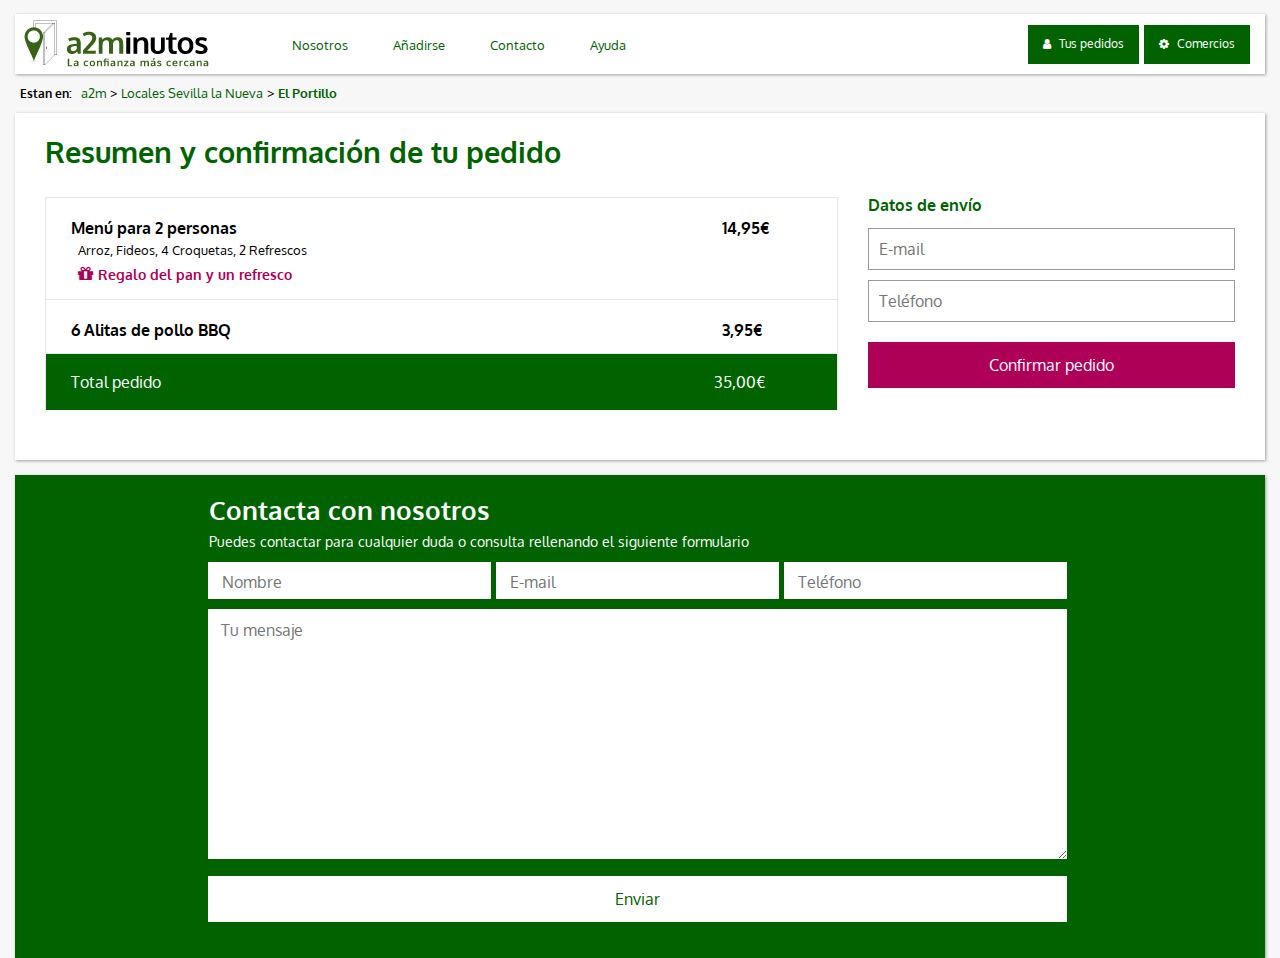
==== a2m/Static/carro-pasos.html @ 74dd96d1 "Cambio ux para CTA optimizando la conversión al cambiar a un color complementario que hace que desta" ====
<!DOCTYPE html>
<html lang="es">
<head>
    <!--Max 50 / 55 caracteres-->
    <title>Restaurante El Portillo</title>
    <meta charset="utf-8" />
    <meta content="David Ramirez y Fernando Beltran" name="author" />
    <!--Max 150 / 160 caracteres-->
    <meta content="" name="description" />
    <meta name="viewport" content="width=device-width, initial-scale=1.0, maximum-scale=1.0, minimum-scale=1, user-scalable=no" />
    <!--Cuantas menos y más directas mejor-->
    <meta content="" name="keywords" />
    <!-- Bootstrap -->
    <link href="../Content/external/css/bootstrap.min.css" rel="stylesheet">
    <link href="../Content/a2m/css/reset.css" rel="stylesheet">
    <link rel="stylesheet" href="../Content/a2m/css/generic.css" />
    <link rel="stylesheet" href="../Content/a2m/css/basket.css" />
    <link rel="shortcut icon" href="../Content/a2m/img/favicon.ico" />
    <link rel="stylesheet" href="https://maxcdn.bootstrapcdn.com/font-awesome/4.4.0/css/font-awesome.min.css">
    <!-- Fuente Oxygen | Normal 400 | Bold 700 -->
    <link href='http://fonts.googleapis.com/css?family=Oxygen:700,400' rel='stylesheet' type='text/css'>
    <!-- Jquery, Bootstrap y js propios-->
    <script src="../Content/external/js/jquery-1.10.2.min.js"></script>
    <script src="../Content/external/js/bootstrap.min.js"></script>
    <script type="application/javascript" src="../Content/a2m/js/events.js"></script>
</head>
<body>
    <div class="container-generic">
        <!--Cabecera genérica-->
        <header class="layout-header container col-xs-12">
            <div class="col-xs-2 brand">
                <a href="/">
                    <img src="../Content/a2m/img/logo-a2m.png" alt="Logotipo a2m" title="a2minutos, la confianza más cercana" />
                </a>
            </div>
            <div class="col-xs-10 content-nav">
                <!--Menu general-->
                <nav class="menu col-xs-5">
                    <ul>
                        <li><a href="#">Nosotros</a></li>
                        <li><a href="#">Añadirse</a></li>
                        <li><a href="#">Contacto</a></li>
                        <li><a href="#">Ayuda</a></li>
                    </ul>
                </nav>
                <!--Acceso-->
                <div class="acces-link col-xs-7">
                    <!--Icon menú desplegable-->
                    <div class="content-link-login" id="link-down-menu">
                        <i class="fa fa-bars"></i>
                    </div>
                    <div class="content-link-login" id="link-down-buy">
                        <i class="fa fa-user"></i>
                        <span>Tus pedidos</span>
                    </div>
                    <div class="content-link-login" id="link-down-bussines">
                        <i class="fa fa-cog"></i>
                        <span>Comercios</span>
                    </div>
                </div>
            </div>
            <!--Formulario acceso zona a2m pedidos-->
            <form class="login-acces" id="form-acces-user">
                <div class="col-xs-12 header-form">
                    <span><i class="fa fa-user"></i>Acceso mis pedidos</span>
                    <i class="close-x">X</i>
                </div>
                <input type="text" placeholder="Introduce usuario" onfocus=" this.placeholder = '' " onblur=" this.placeholder = 'Introduce usuario' ">
                <input type="text" placeholder="Introduce contraseña" onfocus=" this.placeholder = '' " onblur=" this.placeholder = 'Introduce contraseña' ">
                <div class="checkbox-remember-pass">
                    <label>
                        <input type="checkbox" checked="checked">
                        Recordarme
                    </label>
                </div>
                <span class="link-remeber link">¿Has olvidado la contraseña?</span>
                <button type="button" class="btn-generic">Entrar</button>
            </form>
            <!--Formulario acceso zona a2m comercios-->
            <form class="login-acces" id="form-acces-bussines">
                <div class="col-xs-12 header-form">
                    <span><i class="fa fa-cog"></i>Acceso comercios</span>
                    <i class="close-x">X</i>
                </div>
                <input type="text" placeholder="Usuario" onfocus=" this.placeholder = '' " onblur=" this.placeholder = 'Usuario' ">
                <input type="text" placeholder="Contraseña" onfocus=" this.placeholder = '' " onblur=" this.placeholder = 'Contraseña' ">
                <div class="checkbox-remember-pass">
                    <label>
                        <input type="checkbox" checked="checked">
                        Recordarme
                    </label>
                </div>
                <span class="link-remeber link">¿Has olvidado la contraseña?</span>
                <button type="button" class="btn-generic">Entrar</button>
            </form>
        </header>
        <!--Migas de pan-->
        <nav class="breadcumbs">
            <span>Estan en:</span>
            <ul>
                <li><a href="#" class="link">a2m</a></li>
                <li>></li>
                <li><a href="#">Locales Sevilla la Nueva</a></li>
                <li>></li>
                <li><a href="#" class="link activation-link">El Portillo</a></li>
            </ul>
        </nav>
        <!--Seccion central genérica-->
        <div class="main container col-xs-12">
            <!--Resumen pedido y gestion del carro-->
            <section class="content-basket col-xs-12">
                <header>
                    <h1>Resumen y confirmación de tu pedido</h1>
                </header>
                <!--Resumen pedido-->
                <div class="group-product summary col-sm-8 col-sm-12">
                    <!--Resumen de cada plato-->
                    <div class="list-dish col-xs-12">
                        <span class="col-xs-10">Menú para 2 personas
                            <i class="description-dish">Arroz, Fideos, 4 Croquetas, 2 Refrescos</i>
                            <span class="offer"><i class="fa fa-gift"></i>Regalo del pan y un refresco</span>
                        </span>
                        <span class="col-xs-2">14,95€</span>
                    </div>
                    <!---->
                    <!--Resumen de cada plato-->
                    <div class="list-dish col-xs-12">
                        <span class="col-xs-10">6 Alitas de pollo BBQ
                        </span>
                        <span class="col-xs-2">3,95€</span>
                    </div>
                    <!---->
                    <!--Total de resumen-->
                    <div class="total-summary col-xs-12">
                        <span class="col-xs-10">Total pedido
                        </span>
                        <span class="col-xs-2">35,00€</span>
                    </div>
                    <!---->
                </div>
               <!--Confirmación de datos o logueo tel y mail-->
                <section class="content-form col-sm-4 col-xs-12">
                    <header>
                        <h5>Datos de envío</h5>
                    </header>
                    <form class="form-notify">
                        <label class="col-xs-12">
                            <input type="text" placeholder="E-mail" onfocus=" this.placeholder = '' " onblur=" this.placeholder = 'E-mail' ">
                        </label>
                        <label class="col-xs-12" >
                            <input type="text" placeholder="Teléfono" onfocus=" this.placeholder = '' " onblur=" this.placeholder = 'Teléfono' ">
                        </label>
                        <label class="col-xs-12">
                            <button type="button" class="btn-cta btn-form-contact">Confirmar pedido</button>
                        </label>
                    </form>
                </section>
            </section>
        </div>
        <footer class="col-xs-12 footer-generic">
            <strong class="col-xs-12">Contacta con nosotros</strong>
            <i class="col-xs-12">Puedes contactar para cualquier duda o consulta rellenando el siguiente formulario</i>
            <form class="form-contact">
                <label class="col-sm-4 col-xs-12">
                    <input type="text" placeholder="Nombre" onfocus=" this.placeholder = '' " onblur=" this.placeholder = 'Nombre' ">
                </label>
                <label class="col-sm-4 col-xs-12" >
                    <input type="text" placeholder="E-mail" onfocus=" this.placeholder = '' " onblur=" this.placeholder = 'E-mail' ">
                </label>
                <label class="col-sm-4 col-xs-12" >
                    <input type="text" placeholder="Teléfono" onfocus=" this.placeholder = '' " onblur=" this.placeholder = 'Teléfono' ">
                </label>
                <label class="col-xs-12">
                    <textarea rows="30" cols="5" placeholder="Tu mensaje" onfocus=" this.placeholder = '' " onblur=" this.placeholder = 'Tu mensaje' "></textarea>
                </label>
                <label class="col-xs-12">
                    <button type="button" class="btn-generic btn-form-contact">Enviar</button>
                </label>
            </form>
        </footer>
    </div>
</body>
</html>
---- a2m/Content/a2m/css/generic.css ----
/* Generated by less 2.2.0 */
/*Varaiables LESS*/
html {
  margin: 0;
  padding: 0;
  font-family: 'Oxygen', sans-serif !important;
  overflow-x: hidden;
  background: #f7f7f8;
}
body {
  margin: 0 auto;
  font-size: 100%;
  vertical-align: baseline;
  background: #f7f7f8;
  background-size: cover;
  font-family: 'Oxygen', sans-serif !important;
  color: #000000;
  min-width: 400px;
}
a {
  color: #006300;
}
a:hover {
  color: #439944;
}
/**/
/* Mixins
------------------------------------------------------------------*/
/* CSS Global para layout
------------------------------------------------------------------*/
.link {
  color: #006300;
  cursor: pointer;
}
.link-active {
  font-weight: bold;
}
.link:hover {
  opacity: 0.8;
  color: #006300;
}
.activation-link {
  font-weight: bold !important;
}
.container-generic {
  padding-right: 15px;
  padding-left: 15px;
  margin-right: auto;
  margin-left: auto;
  width: 100%;
  max-width: 1500px;
}
.button-generic:hover {
  opacity: 0.8;
}
strong {
  font-weight: 700;
  color: #006300;
  clear: both;
}
.disable {
  opacity: 0.4;
}
/**Botón generico**/
.btn-generic {
  background: #006300;
  color: #ffffff;
  padding: 15px;
  width: 80%;
  margin: 0 auto;
  margin-bottom: 20px;
  text-align: center;
  border: 0;
  display: block;
  margin-top: 2%;
  clear: both;
}
.btn-generic p {
  font-weight: bold;
  text-decoration: none;
}
.btn-generic:hover {
  opacity: 0.8;
}
h1 {
  color: #006300;
  font-weight: 700;
  font-size: 1.8em;
  margin-bottom: 5px;
}
.row-centered {
  text-align: center;
}
.col-centered {
  display: inline-block;
  float: none;
  text-align: left;
  margin-right: -4px;
}
/* CSS Global fin
------------------------------------------------------------------*/
.layout-header {
  background: #ffffff;
  min-height: 60px;
  margin-top: 14px;
  padding-left: 5px;
  padding-right: 5px;
  position: relative;
  -webkit-box-shadow: 1px 1px 3px 0px rgba(0, 0, 0, 0.35);
  -moz-box-shadow: 1px 1px 3px 0px rgba(0, 0, 0, 0.35);
  box-shadow: 1px 1px 3px 0px rgba(0, 0, 0, 0.35);
  /*Formularios accesos*/
  /**/
}
.layout-header .brand {
  padding: 0;
}
.layout-header .brand img {
  margin-top: 5px;
  min-width: 160px;
}
.layout-header .content-nav {
  padding-right: 0;
  /*Menú Principal*/
  /**/
  /*Link de accesos*/
}
.layout-header .content-nav .menu {
  display: block;
}
.layout-header .content-nav .menu ul {
  display: table;
  height: 60px;
}
.layout-header .content-nav .menu ul li {
  cursor: pointer;
  display: table-cell;
  padding: 10px 10px 10px 35px;
  vertical-align: middle;
  text-align: center;
}
.layout-header .content-nav .menu ul li a {
  color: #006300;
  font-size: 0.80em;
}
.layout-header .content-nav .menu ul li:hover {
  opacity: 0.8;
  text-decoration: underline;
}
.layout-header .content-nav .acces-link {
  float: right;
  text-align: right;
  padding-right: 10px;
}
.layout-header .content-nav .acces-link .content-link-login:first-child {
  display: none;
}
.layout-header .content-nav .acces-link .content-link-login {
  padding: 13px 15px;
  background: #006300;
  color: #ffffff;
  text-align: center;
  margin: 11px 0 0 1px;
  font-size: 0.72em;
  display: inline-block;
  cursor: pointer;
}
.layout-header .content-nav .acces-link .content-link-login i {
  margin-right: 5px;
  clear: both;
}
.layout-header .content-nav .acces-link .content-link-login span {
  clear: both;
}
.layout-header .content-nav .acces-link .content-link-login:hover {
  background: #439944;
}
.layout-header .login-acces {
  background: #ffffff;
  padding: 15px 10px 0 10px;
  position: absolute;
  right: 16px;
  top: 64px;
  z-index: 10;
  -webkit-box-shadow: 1px 1px 3px 0px rgba(0, 0, 0, 0.35);
  -moz-box-shadow: 1px 1px 3px 0px rgba(0, 0, 0, 0.35);
  box-shadow: 1px 1px 3px 0px rgba(0, 0, 0, 0.35);
  max-width: 300px;
  display: none;
}
.layout-header .login-acces .header-form {
  display: block;
  padding-bottom: 5px;
  padding-left: 2px;
}
.layout-header .login-acces .header-form span {
  font-size: 1em;
  text-align: left;
  font-weight: bold;
  color: #006300;
}
.layout-header .login-acces .header-form span i {
  margin-right: 10px;
}
.layout-header .login-acces .header-form .close-x {
  text-align: right;
  font-weight: bold;
  color: #ffffff;
  font-size: 1.5em;
  float: right;
  margin-top: -15px;
  margin-right: -25px;
  cursor: pointer;
  background: #006300;
  padding: 5px 10px;
}
.layout-header .login-acces .header-form .close-x:hover {
  opacity: 0.8;
}
.layout-header .login-acces input {
  width: 100%;
  padding: 10px;
  margin: 3px 0;
  font-size: 0.90em;
}
.layout-header .login-acces .checkbox-remember-pass {
  display: inline-block;
  padding: 5px 0;
}
.layout-header .login-acces .checkbox-remember-pass label {
  display: inline;
  width: 100%;
  font-size: 0.8em;
}
.layout-header .login-acces .checkbox-remember-pass label input {
  width: auto;
}
.layout-header .login-acces .link-remeber {
  clear: both;
  display: block;
  text-align: center;
  font-size: 0.8em;
  padding: 5px 0;
  cursor: pointer;
}
.breadcumbs {
  padding: 10px 0 13px 0;
  float: left;
}
.breadcumbs span {
  font-weight: bold;
  font-size: 0.72em;
  margin: 0 5px;
}
.breadcumbs ul {
  display: inline-block;
}
.breadcumbs ul li {
  display: inline;
  cursor: pointer;
  min-height: 30px;
  font-size: 0.8em;
}
.breadcumbs ul .separation-breadcumbs {
  font-size: 0.6em;
}
.footer-generic {
  background: #006300;
  -webkit-box-shadow: 1px 1px 3px 0px rgba(0, 0, 0, 0.35);
  -moz-box-shadow: 1px 1px 3px 0px rgba(0, 0, 0, 0.35);
  box-shadow: 1px 1px 3px 0px rgba(0, 0, 0, 0.35);
  padding: 23px 179px 0;
  margin-top: 15px;
}
.footer-generic strong {
  color: #ffffff;
  margin-bottom: 10px;
  font-size: 1.6em;
}
.footer-generic i {
  font-size: 0.9em;
  color: #ffffff;
}
.footer-generic .form-contact {
  display: inline-block;
  width: 100%;
  padding: 14px;
}
.footer-generic .form-contact label {
  padding-right: 5px;
  padding-left: 0;
}
.footer-generic .form-contact label input {
  border: 0;
  width: 100%;
  padding: 10px 14px 7px;
}
.footer-generic .form-contact label textarea {
  margin-top: 10px;
  width: 100%;
  border: 0;
  padding: 13px;
  margin-bottom: 15px;
  max-height: 250px;
}
.footer-generic .form-contact .btn-form-contact {
  background: #ffffff;
  color: #006300;
  width: 100%;
  margin-top: 0;
}
/*MEDIAS QUERYS para RWD Layout*/
/* Para 850px */
@media only screen and (max-width: 850px) {
  .layout-header .content-nav .menu {
    position: absolute;
    width: 133.7%;
    left: -26.7%;
    top: 64px;
    z-index: 10;
  }
  .layout-header .content-nav .menu ul {
    display: none;
    height: auto;
    padding: 2px 0;
    width: 100%;
    background: #ffffff;
  }
  .layout-header .content-nav .menu ul li {
    padding: 15px 23px;
    display: block;
    margin-bottom: 4px;
    cursor: pointer;
    background: #006300;
  }
  .layout-header .content-nav .menu ul li:hover {
    opacity: 1;
    background: #439944;
  }
  .layout-header .content-nav .menu ul li a {
    color: #ffffff;
  }
  .layout-header .content-nav .acces-link {
    float: right;
    text-align: right;
    padding-right: 0;
    height: 60px;
  }
  .layout-header .content-nav .acces-link .content-link-login:first-child {
    display: inline-block;
  }
  .layout-header .content-nav .acces-link .content-link-login {
    height: 48px;
    line-height: 28px;
    margin-top: 7px;
    padding: 13px 15px;
  }
  .layout-header .content-nav .acces-link .content-link-login i {
    margin-right: 0;
    text-align: center;
    font-size: 18px;
    padding-right: 0 !important;
  }
  .layout-header .content-nav .acces-link .content-link-login span {
    display: none;
  }
  .footer-generic {
    padding: 10px;
  }
  .footer-generic .form-contact label {
    margin: 5px 0;
  }
}
/* Para 500px */
@media only screen and (max-width: 500px) {
  h1 {
    font-size: 1.2em;
  }
}
---- a2m/Content/a2m/css/basket.css ----
﻿/*Varaiables LESS*/
html {
  margin: 0;
  padding: 0;
  font-family: 'Oxygen', sans-serif !important;
  overflow-x: hidden;
  background: #f7f7f8;
}
body {
  margin: 0 auto;
  font-size: 100%;
  vertical-align: baseline;
  background: #f7f7f8;
  background-size: cover;
  font-family: 'Oxygen', sans-serif !important;
  color: #000000;
  min-width: 400px;
}
a {
  color: #006300;
}
a:hover {
  color: #439944;
}
/**/
/* Mixins
------------------------------------------------------------------*/
/* CSS Global para layout
------------------------------------------------------------------*/
.link {
  color: #006300;
  cursor: pointer;
}
.link-active {
  font-weight: bold;
}
.link:hover {
  opacity: 0.8;
  color: #006300;
}
.activation-link {
  font-weight: bold !important;
}
.container-generic {
  padding-right: 15px;
  padding-left: 15px;
  margin-right: auto;
  margin-left: auto;
  width: 100%;
  max-width: 1500px;
}
.button-generic:hover {
  opacity: 0.8;
}
strong {
  font-weight: 700;
  color: #006300;
  clear: both;
}
.disable {
  opacity: 0.4;
}
/**Botón generico**/
.btn-generic {
  background: #006300;
  color: #ffffff;
  padding: 15px;
  width: 80%;
  margin: 0 auto;
  margin-bottom: 20px;
  text-align: center;
  border: 0;
  display: block;
  margin-top: 2%;
  clear: both;
  cursor: pointer;
}
.btn-generic p {
  font-weight: bold;
  text-decoration: none;
}
.btn-generic:hover {
  opacity: 0.8;
}
/**CTA**/
.btn-cta {
  background: #af0058;
  color: #ffffff;
  padding: 15px;
  width: 80%;
  margin: 0 auto;
  margin-bottom: 20px;
  text-align: center;
  border: 0;
  display: block;
  margin-top: 2%;
  clear: both;
  cursor: pointer;
}
.btn-cta p {
  font-weight: bold;
  text-decoration: none;
}
.btn-generic:hover {
  opacity: 0.8;
}
h1 {
  color: #006300;
  font-weight: 700;
  font-size: 1.8em;
  margin-bottom: 5px;
}
.row-centered {
  text-align: center;
}
.col-centered {
  display: inline-block;
  float: none;
  text-align: left;
  margin-right: -4px;
}
/* CSS Global fin
------------------------------------------------------------------*/
.layout-header {
  background: #ffffff;
  min-height: 60px;
  margin-top: 14px;
  padding-left: 5px;
  padding-right: 5px;
  position: relative;
  -webkit-box-shadow: 1px 1px 3px 0px rgba(0, 0, 0, 0.35);
  -moz-box-shadow: 1px 1px 3px 0px rgba(0, 0, 0, 0.35);
  box-shadow: 1px 1px 3px 0px rgba(0, 0, 0, 0.35);
  /*Formularios accesos*/
  /**/
}
.layout-header .brand {
  padding: 0;
}
.layout-header .brand img {
  margin-top: 5px;
  min-width: 160px;
}
.layout-header .content-nav {
  padding-right: 0;
  /*Menú Principal*/
  /**/
  /*Link de accesos*/
}
.layout-header .content-nav .menu {
  display: block;
}
.layout-header .content-nav .menu ul {
  display: table;
  height: 60px;
}
.layout-header .content-nav .menu ul li {
  cursor: pointer;
  display: table-cell;
  padding: 10px 10px 10px 35px;
  vertical-align: middle;
  text-align: center;
}
.layout-header .content-nav .menu ul li a {
  color: #006300;
  font-size: 0.80em;
}
.layout-header .content-nav .menu ul li:hover {
  opacity: 0.8;
  text-decoration: underline;
}
.layout-header .content-nav .acces-link {
  float: right;
  text-align: right;
  padding-right: 10px;
}
.layout-header .content-nav .acces-link .content-link-login:first-child {
  display: none;
}
.layout-header .content-nav .acces-link .content-link-login {
  padding: 13px 15px;
  background: #006300;
  color: #ffffff;
  text-align: center;
  margin: 11px 0 0 1px;
  font-size: 0.72em;
  display: inline-block;
  cursor: pointer;
}
.layout-header .content-nav .acces-link .content-link-login i {
  margin-right: 5px;
  clear: both;
}
.layout-header .content-nav .acces-link .content-link-login span {
  clear: both;
}
.layout-header .content-nav .acces-link .content-link-login:hover {
  background: #439944;
}
.layout-header .login-acces {
  background: #ffffff;
  padding: 15px 10px 0 10px;
  position: absolute;
  right: 16px;
  top: 64px;
  z-index: 10;
  -webkit-box-shadow: 1px 1px 3px 0px rgba(0, 0, 0, 0.35);
  -moz-box-shadow: 1px 1px 3px 0px rgba(0, 0, 0, 0.35);
  box-shadow: 1px 1px 3px 0px rgba(0, 0, 0, 0.35);
  max-width: 300px;
  display: none;
}
.layout-header .login-acces .header-form {
  display: block;
  padding-bottom: 5px;
  padding-left: 2px;
}
.layout-header .login-acces .header-form span {
  font-size: 1em;
  text-align: left;
  font-weight: bold;
  color: #006300;
}
.layout-header .login-acces .header-form span i {
  margin-right: 10px;
}
.layout-header .login-acces .header-form .close-x {
  text-align: right;
  font-weight: bold;
  color: #ffffff;
  font-size: 1.5em;
  float: right;
  margin-top: -15px;
  margin-right: -25px;
  cursor: pointer;
  background: #006300;
  padding: 5px 10px;
}
.layout-header .login-acces .header-form .close-x:hover {
  opacity: 0.8;
}
.layout-header .login-acces input {
  width: 100%;
  padding: 10px;
  margin: 3px 0;
  font-size: 0.90em;
}
.layout-header .login-acces .checkbox-remember-pass {
  display: inline-block;
  padding: 5px 0;
}
.layout-header .login-acces .checkbox-remember-pass label {
  display: inline;
  width: 100%;
  font-size: 0.8em;
}
.layout-header .login-acces .checkbox-remember-pass label input {
  width: auto;
}
.layout-header .login-acces .link-remeber {
  clear: both;
  display: block;
  text-align: center;
  font-size: 0.8em;
  padding: 5px 0;
  cursor: pointer;
}
.breadcumbs {
  padding: 10px 0 13px 0;
  float: left;
}
.breadcumbs span {
  font-weight: bold;
  font-size: 0.72em;
  margin: 0 5px;
}
.breadcumbs ul {
  display: inline-block;
}
.breadcumbs ul li {
  display: inline;
  cursor: pointer;
  min-height: 30px;
  font-size: 0.8em;
}
.breadcumbs ul .separation-breadcumbs {
  font-size: 0.6em;
}
.footer-generic {
  background: #006300;
  -webkit-box-shadow: 1px 1px 3px 0px rgba(0, 0, 0, 0.35);
  -moz-box-shadow: 1px 1px 3px 0px rgba(0, 0, 0, 0.35);
  box-shadow: 1px 1px 3px 0px rgba(0, 0, 0, 0.35);
  padding: 23px 179px 0;
  margin-top: 15px;
}
.footer-generic strong {
  color: #ffffff;
  margin-bottom: 10px;
  font-size: 1.6em;
}
.footer-generic i {
  font-size: 0.9em;
  color: #ffffff;
}
.footer-generic .form-contact {
  display: inline-block;
  width: 100%;
  padding: 14px;
}
.footer-generic .form-contact label {
  padding-right: 5px;
  padding-left: 0;
}
.footer-generic .form-contact label input {
  border: 0;
  width: 100%;
  padding: 10px 14px 7px;
}
.footer-generic .form-contact label textarea {
  margin-top: 10px;
  width: 100%;
  border: 0;
  padding: 13px;
  margin-bottom: 15px;
  max-height: 250px;
}
.footer-generic .form-contact .btn-form-contact {
  background: #ffffff;
  color: #006300;
  width: 100%;
  margin-top: 0;
}
/*MEDIAS QUERYS para RWD Layout*/
/* Para 850px */
@media only screen and (max-width: 850px) {
  .layout-header .content-nav .menu {
    position: absolute;
    width: 133.7%;
    left: -26.7%;
    top: 64px;
    z-index: 10;
  }
  .layout-header .content-nav .menu ul {
    display: none;
    height: auto;
    padding: 2px 0;
    width: 100%;
    background: #ffffff;
  }
  .layout-header .content-nav .menu ul li {
    padding: 15px 23px;
    display: block;
    margin-bottom: 4px;
    cursor: pointer;
    background: #006300;
  }
  .layout-header .content-nav .menu ul li:hover {
    opacity: 1;
    background: #439944;
  }
  .layout-header .content-nav .menu ul li a {
    color: #ffffff;
  }
  .layout-header .content-nav .acces-link {
    float: right;
    text-align: right;
    padding-right: 0;
    height: 60px;
  }
  .layout-header .content-nav .acces-link .content-link-login:first-child {
    display: inline-block;
  }
  .layout-header .content-nav .acces-link .content-link-login {
    height: 48px;
    line-height: 28px;
    margin-top: 7px;
    padding: 13px 15px;
  }
  .layout-header .content-nav .acces-link .content-link-login i {
    margin-right: 0;
    text-align: center;
    font-size: 18px;
    padding-right: 0 !important;
  }
  .layout-header .content-nav .acces-link .content-link-login span {
    display: none;
  }
  .footer-generic {
    padding: 10px;
  }
  .footer-generic .form-contact label {
    margin: 5px 0;
  }
}
/* Para 500px */
@media only screen and (max-width: 500px) {
  h1 {
    font-size: 1.2em;
  }
}
/* CSS Fichas tipo 1 y 2
------------------------------------------------------------------*/
.main {
  -webkit-box-shadow: 1px 1px 3px 0px rgba(0, 0, 0, 0.35);
  -moz-box-shadow: 1px 1px 3px 0px rgba(0, 0, 0, 0.35);
  box-shadow: 1px 1px 3px 0px rgba(0, 0, 0, 0.35);
  background: #ffffff;
  padding-bottom: 30px;
}
.main .content-basket {
  margin-bottom: 20px;
}
.main .content-basket header {
  padding: 25px 0;
}
.main .content-basket .group-product {
  display: block;
}
.main .content-basket .group-product .list-dish {
  display: block;
  padding: 20px 0px 15px 10px;
  border-bottom: 1px solid #e6e6e6;
}
.main .content-basket .group-product .list-dish span {
  padding-top: 2px;
  font-weight: 700;
}
.main .content-basket .group-product .list-dish span .description-dish {
  font-size: 0.79em;
  display: block;
  padding: 8px 7px 10px 7px;
  color: #000000;
  font-weight: 400;
}
.main .content-basket .group-product .list-dish span .offer {
  color: #af0058;
  padding: 0 7px;
  font-weight: 700;
  font-size: 0.85em;
}
.main .content-basket .group-product .list-dish span .offer i {
  padding-right: 5px;
  font-size: 1.3em;
}
.main .content-basket .group-product .list-dish .add-basket {
  background: #006300;
  padding: 15px 0;
  color: #ffffff;
  text-align: center;
}
.main .content-basket .group-product .list-dish .add-basket i {
  font-size: 1.4em;
}
.main .content-basket .group-product .total-summary {
  color: #ffffff;
  background: #006300;
  padding: 20px 10px;
}
.main .content-basket .content-form {
  padding-right: 0;
}
.main .content-basket .content-form header {
  padding: 0;
}
.main .content-basket .content-form header h5 {
  color: #006300;
  font-weight: 700;
  padding-bottom: 10px;
  padding-left: 15px;
}
.main .content-basket .content-form .form-notify {
  display: block;
}
.main .content-basket .content-form .form-notify label {
  padding-right: 0;
}
.main .content-basket .content-form .form-notify label input {
  width: 100%;
  margin: 5px 0;
  border: 1px solid #999999;
  padding: 10px;
}
.main .content-basket .content-form .form-notify label button {
  margin: 15px auto;
  width: 100%;
}
.main .content-basket .summary {
  border: 1px solid #e6e6e6;
  border-bottom: none;
  padding: 0;
}
.main .content-basket .btn-generic {
  margin-top: 60px;
  cursor: pointer;
  width: 90%;
}
/*MEDIAS QUERYS para RWD Ficha tipo 1 y 2*/
/* Para 850px */
/* Para 500px */
/*# sourceMappingURL=basket.css.map */
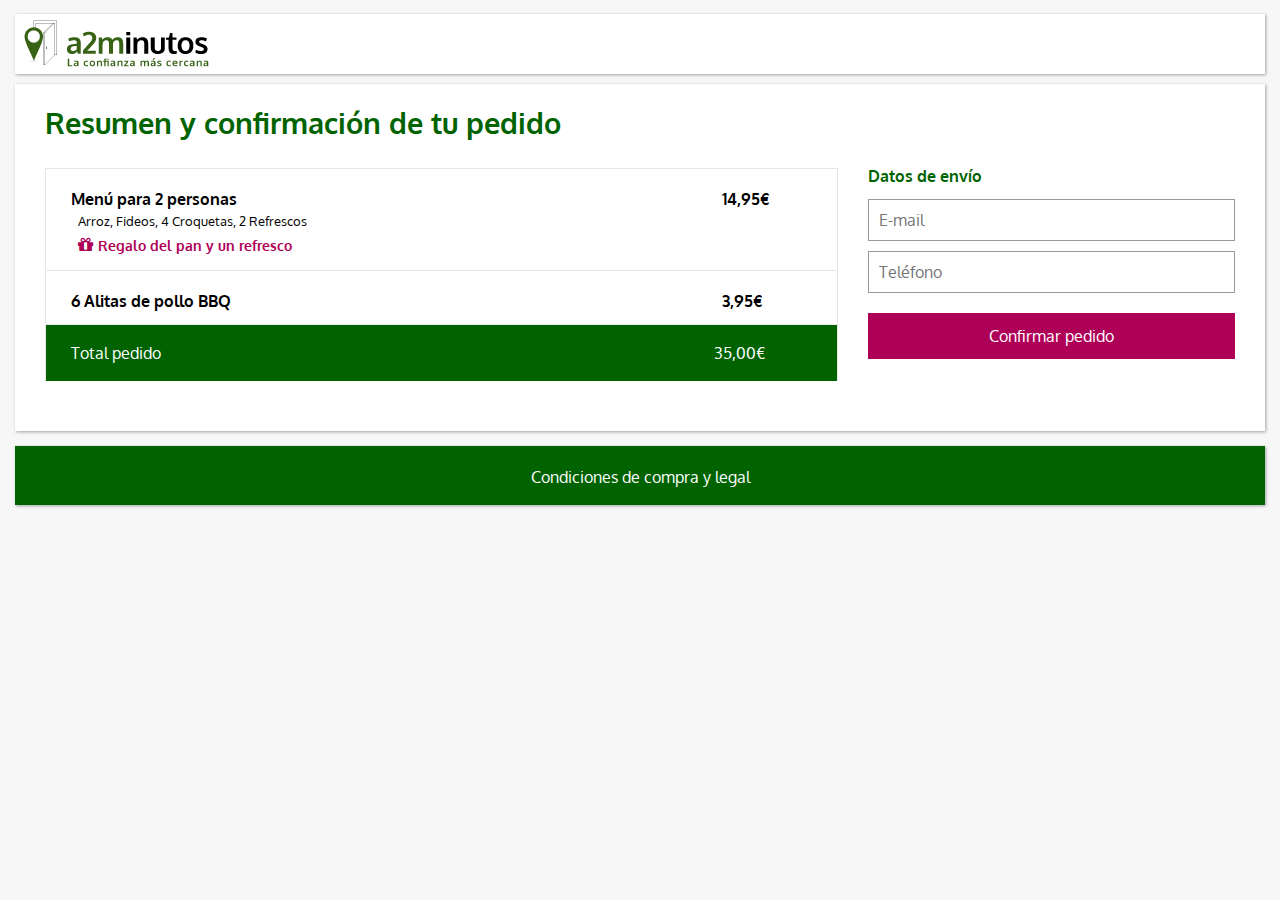
==== commit 95408826: "Incluido saludo para cuando te logues y cerrar session. Ventana modal para si es necesario elegir o " ====
--- a/a2m/Static/carro-pasos.html
+++ b/a2m/Static/carro-pasos.html
@@ -27,84 +27,13 @@
 <body>
     <div class="container-generic">
         <!--Cabecera genérica-->
-        <header class="layout-header container col-xs-12">
+        <header class="layout-header layout-header-basket container col-xs-12">
             <div class="col-xs-2 brand">
                 <a href="/">
                     <img src="../Content/a2m/img/logo-a2m.png" alt="Logotipo a2m" title="a2minutos, la confianza más cercana" />
                 </a>
             </div>
-            <div class="col-xs-10 content-nav">
-                <!--Menu general-->
-                <nav class="menu col-xs-5">
-                    <ul>
-                        <li><a href="#">Nosotros</a></li>
-                        <li><a href="#">Añadirse</a></li>
-                        <li><a href="#">Contacto</a></li>
-                        <li><a href="#">Ayuda</a></li>
-                    </ul>
-                </nav>
-                <!--Acceso-->
-                <div class="acces-link col-xs-7">
-                    <!--Icon menú desplegable-->
-                    <div class="content-link-login" id="link-down-menu">
-                        <i class="fa fa-bars"></i>
-                    </div>
-                    <div class="content-link-login" id="link-down-buy">
-                        <i class="fa fa-user"></i>
-                        <span>Tus pedidos</span>
-                    </div>
-                    <div class="content-link-login" id="link-down-bussines">
-                        <i class="fa fa-cog"></i>
-                        <span>Comercios</span>
-                    </div>
-                </div>
-            </div>
-            <!--Formulario acceso zona a2m pedidos-->
-            <form class="login-acces" id="form-acces-user">
-                <div class="col-xs-12 header-form">
-                    <span><i class="fa fa-user"></i>Acceso mis pedidos</span>
-                    <i class="close-x">X</i>
-                </div>
-                <input type="text" placeholder="Introduce usuario" onfocus=" this.placeholder = '' " onblur=" this.placeholder = 'Introduce usuario' ">
-                <input type="text" placeholder="Introduce contraseña" onfocus=" this.placeholder = '' " onblur=" this.placeholder = 'Introduce contraseña' ">
-                <div class="checkbox-remember-pass">
-                    <label>
-                        <input type="checkbox" checked="checked">
-                        Recordarme
-                    </label>
-                </div>
-                <span class="link-remeber link">¿Has olvidado la contraseña?</span>
-                <button type="button" class="btn-generic">Entrar</button>
-            </form>
-            <!--Formulario acceso zona a2m comercios-->
-            <form class="login-acces" id="form-acces-bussines">
-                <div class="col-xs-12 header-form">
-                    <span><i class="fa fa-cog"></i>Acceso comercios</span>
-                    <i class="close-x">X</i>
-                </div>
-                <input type="text" placeholder="Usuario" onfocus=" this.placeholder = '' " onblur=" this.placeholder = 'Usuario' ">
-                <input type="text" placeholder="Contraseña" onfocus=" this.placeholder = '' " onblur=" this.placeholder = 'Contraseña' ">
-                <div class="checkbox-remember-pass">
-                    <label>
-                        <input type="checkbox" checked="checked">
-                        Recordarme
-                    </label>
-                </div>
-                <span class="link-remeber link">¿Has olvidado la contraseña?</span>
-                <button type="button" class="btn-generic">Entrar</button>
-            </form>
         </header>
-        <!--Migas de pan-->
-        <nav class="breadcumbs">
-            <span>Estan en:</span>
-            <ul>
-                <li><a href="#" class="link">a2m</a></li>
-                <li>></li>
-                <li><a href="#">Locales Sevilla la Nueva</a></li>
-                <li>></li>
-                <li><a href="#" class="link activation-link">El Portillo</a></li>
-            </ul>
-        </nav>
         <!--Seccion central genérica-->
         <div class="main container col-xs-12">
             <!--Resumen pedido y gestion del carro-->
@@ -158,25 +87,7 @@
             </section>
         </div>
         <footer class="col-xs-12 footer-generic">
-            <strong class="col-xs-12">Contacta con nosotros</strong>
-            <i class="col-xs-12">Puedes contactar para cualquier duda o consulta rellenando el siguiente formulario</i>
-            <form class="form-contact">
-                <label class="col-sm-4 col-xs-12">
-                    <input type="text" placeholder="Nombre" onfocus=" this.placeholder = '' " onblur=" this.placeholder = 'Nombre' ">
-                </label>
-                <label class="col-sm-4 col-xs-12" >
-                    <input type="text" placeholder="E-mail" onfocus=" this.placeholder = '' " onblur=" this.placeholder = 'E-mail' ">
-                </label>
-                <label class="col-sm-4 col-xs-12" >
-                    <input type="text" placeholder="Teléfono" onfocus=" this.placeholder = '' " onblur=" this.placeholder = 'Teléfono' ">
-                </label>
-                <label class="col-xs-12">
-                    <textarea rows="30" cols="5" placeholder="Tu mensaje" onfocus=" this.placeholder = '' " onblur=" this.placeholder = 'Tu mensaje' "></textarea>
-                </label>
-                <label class="col-xs-12">
-                    <button type="button" class="btn-generic btn-form-contact">Enviar</button>
-                </label>
-            </form>
+            <span class="col-xs-12 legal-footer-basket">Condiciones de compra y legal</span>
         </footer>
     </div>
 </body>
--- a/a2m/Content/a2m/css/generic.css
+++ b/a2m/Content/a2m/css/generic.css
@@ -1,5 +1,4 @@
-/* Generated by less 2.2.0 */
-/*Varaiables LESS*/
+﻿/*Varaiables LESS*/
 html {
   margin: 0;
   padding: 0;
@@ -74,8 +73,31 @@
   display: block;
   margin-top: 2%;
   clear: both;
+  cursor: pointer;
 }
 .btn-generic p {
+  font-weight: bold;
+  text-decoration: none;
+}
+.btn-generic:hover {
+  opacity: 0.8;
+}
+/**CTA**/
+.btn-cta {
+  background: #af0058;
+  color: #ffffff;
+  padding: 15px;
+  width: 80%;
+  margin: 0 auto;
+  margin-bottom: 20px;
+  text-align: center;
+  border: 0;
+  display: block;
+  margin-top: 2%;
+  clear: both;
+  cursor: pointer;
+}
+.btn-cta p {
   font-weight: bold;
   text-decoration: none;
 }
@@ -243,12 +265,15 @@
   padding: 5px 0;
   cursor: pointer;
 }
+.layout-header-basket {
+  margin-bottom: 10px;
+}
 .breadcumbs {
   padding: 10px 0 13px 0;
   float: left;
 }
 .breadcumbs span {
-  font-weight: bold;
+  font-weight: 700;
   font-size: 0.72em;
   margin: 0 5px;
 }
@@ -263,6 +288,24 @@
 }
 .breadcumbs ul .separation-breadcumbs {
   font-size: 0.6em;
+}
+.breadcumbs .msj-welcome {
+  text-align: right;
+  color: #006300;
+  padding-right: 5px;
+}
+.breadcumbs .msj-welcome span {
+  font-size: 0.9em;
+}
+.breadcumbs .msj-welcome span i {
+  padding: 0 3px;
+}
+.breadcumbs .msj-welcome .link {
+  font-size: 0.72em;
+  font-weight: 400;
+}
+.breadcumbs .msj-welcome .link:hover {
+  text-decoration: underline;
 }
 .footer-generic {
   background: #006300;
@@ -308,6 +351,11 @@
   color: #006300;
   width: 100%;
   margin-top: 0;
+}
+.footer-generic .legal-footer-basket {
+  color: #ffffff;
+  padding: 0px 20px 20px 20px;
+  text-align: center;
 }
 /*MEDIAS QUERYS para RWD Layout*/
 /* Para 850px */
@@ -377,3 +425,4 @@
     font-size: 1.2em;
   }
 }
+/*# sourceMappingURL=generic.css.map */--- a/a2m/Content/a2m/css/basket.css
+++ b/a2m/Content/a2m/css/basket.css
@@ -265,12 +265,15 @@
   padding: 5px 0;
   cursor: pointer;
 }
+.layout-header-basket {
+  margin-bottom: 10px;
+}
 .breadcumbs {
   padding: 10px 0 13px 0;
   float: left;
 }
 .breadcumbs span {
-  font-weight: bold;
+  font-weight: 700;
   font-size: 0.72em;
   margin: 0 5px;
 }
@@ -285,6 +288,24 @@
 }
 .breadcumbs ul .separation-breadcumbs {
   font-size: 0.6em;
+}
+.breadcumbs .msj-welcome {
+  text-align: right;
+  color: #006300;
+  padding-right: 5px;
+}
+.breadcumbs .msj-welcome span {
+  font-size: 0.9em;
+}
+.breadcumbs .msj-welcome span i {
+  padding: 0 3px;
+}
+.breadcumbs .msj-welcome .link {
+  font-size: 0.72em;
+  font-weight: 400;
+}
+.breadcumbs .msj-welcome .link:hover {
+  text-decoration: underline;
 }
 .footer-generic {
   background: #006300;
@@ -330,6 +351,11 @@
   color: #006300;
   width: 100%;
   margin-top: 0;
+}
+.footer-generic .legal-footer-basket {
+  color: #ffffff;
+  padding: 0px 20px 20px 20px;
+  text-align: center;
 }
 /*MEDIAS QUERYS para RWD Layout*/
 /* Para 850px */
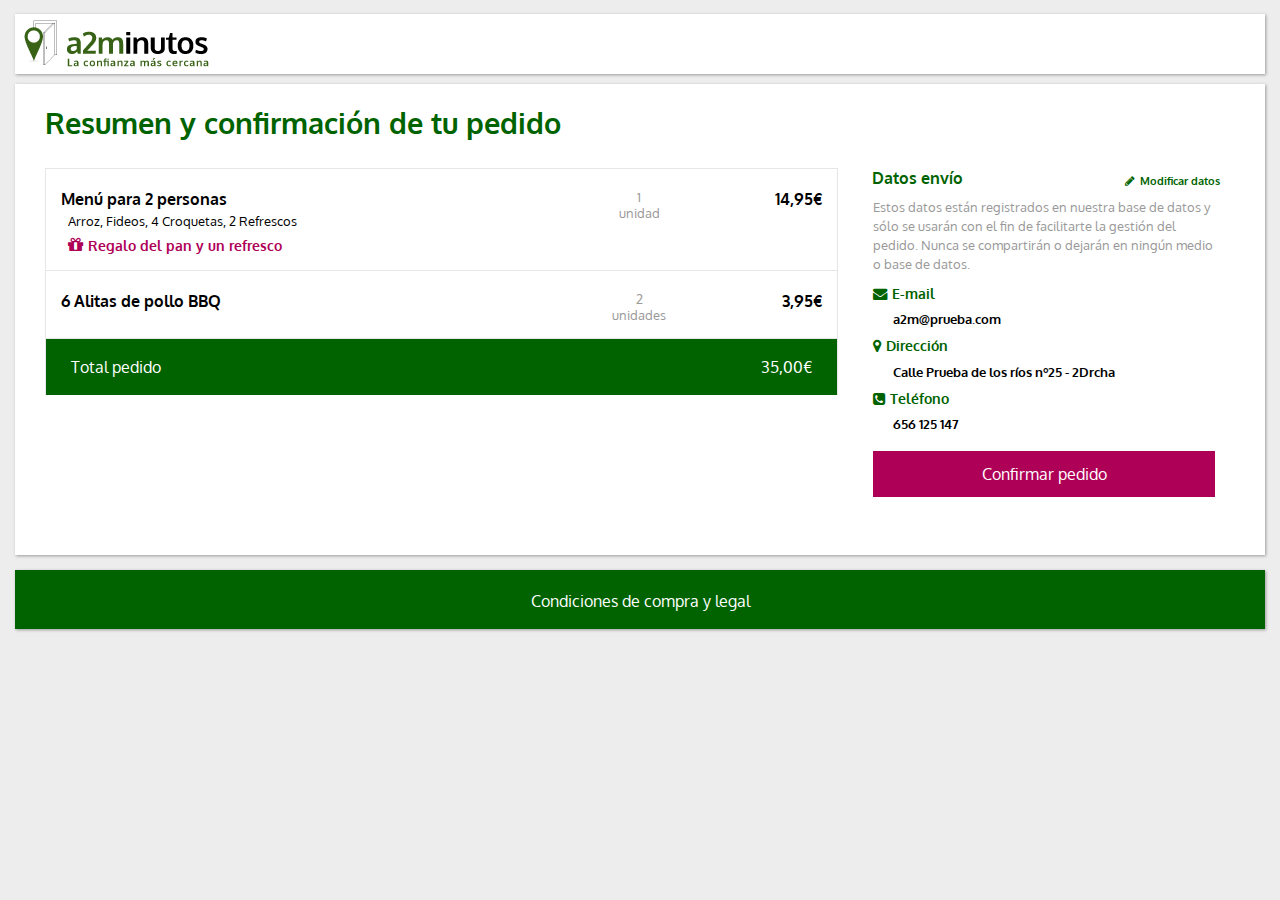
==== commit bac4ea03: "Carro con los 2 combos, par si estas logueado que salga tu info y otro oculto con hide que sería el " ====
--- a/a2m/Static/carro-pasos.html
+++ b/a2m/Static/carro-pasos.html
@@ -45,43 +45,64 @@
                 <div class="group-product summary col-sm-8 col-sm-12">
                     <!--Resumen de cada plato-->
                     <div class="list-dish col-xs-12">
-                        <span class="col-xs-10">Menú para 2 personas
+                        <span class="col-xs-8">Menú para 2 personas
                             <i class="description-dish">Arroz, Fideos, 4 Croquetas, 2 Refrescos</i>
                             <span class="offer"><i class="fa fa-gift"></i>Regalo del pan y un refresco</span>
                         </span>
-                        <span class="col-xs-2">14,95€</span>
+                        <span class="col-xs-2 summary-unit">1<br/>unidad</span>
+                        <span class="col-xs-2 price">14,95€</span>
                     </div>
                     <!---->
                     <!--Resumen de cada plato-->
                     <div class="list-dish col-xs-12">
-                        <span class="col-xs-10">6 Alitas de pollo BBQ
+                        <span class="col-xs-8">6 Alitas de pollo BBQ
                         </span>
-                        <span class="col-xs-2">3,95€</span>
+                        <span class="col-xs-2 summary-unit">2<br/>unidades</span>
+                        <span class="col-xs-2 price">3,95€</span>
                     </div>
                     <!---->
                     <!--Total de resumen-->
                     <div class="total-summary col-xs-12">
                         <span class="col-xs-10">Total pedido
                         </span>
-                        <span class="col-xs-2">35,00€</span>
+                        <span class="col-xs-2 price">35,00€</span>
                     </div>
                     <!---->
                 </div>
-               <!--Confirmación de datos o logueo tel y mail-->
+                <!--Datos o logueo tel, dir y e-mail-->
                 <section class="content-form col-sm-4 col-xs-12">
                     <header>
-                        <h5>Datos de envío</h5>
+                        <h5 class="col-xs-8">Datos envío</h5>
+                        <span class="btn-modify-data-user link col-xs-4"><i class="fa fa-pencil"></i>Modificar datos</span>
                     </header>
-                    <form class="form-notify">
+                    <!--Datos de envío y pedido ya logueado-->
+                    <div class="data-user-basket">
+                        <span class="txt-user">Estos datos están registrados en nuestra base de datos y sólo se usarán con el fin de facilitarte la gestión del pedido. Nunca se compartirán o dejarán en ningún medio o base de datos.</span>
+                        <p><i class="fa fa-envelope"></i>E-mail<span>a2m@prueba.com</span></p>
+                        <p><i class="fa fa-map-marker"></i>Dirección<span>Calle Prueba de los ríos nº25 - 2Drcha</span></p>
+                        <p><i class="fa fa-phone-square"></i>Teléfono<span>656 125 147</span></p>
+                        <label class="col-xs-12">
+                            <button type="button" class="btn-cta btn-form-contact">Confirmar pedido</button>
+                        </label>
+                    </div>
+                    <form class="form-summary-user-data hide">
                         <label class="col-xs-12">
                             <input type="text" placeholder="E-mail" onfocus=" this.placeholder = '' " onblur=" this.placeholder = 'E-mail' ">
                         </label>
                         <label class="col-xs-12" >
+                            <input type="text" placeholder="Calle, número, piso..." onfocus=" this.placeholder = '' " onblur=" this.placeholder = 'Calle, número, piso...' ">
+                        </label>
+                        <label class="col-xs-12" >
                             <input type="text" placeholder="Teléfono" onfocus=" this.placeholder = '' " onblur=" this.placeholder = 'Teléfono' ">
                         </label>
+                        <label class="col-xs-12 check-accept" >
+                            <input type="checkbox" />
+                            <span>Acepto los terminos y condiciones del servicio a2m</span>
+                        </label>
                         <label class="col-xs-12">
-                            <button type="button" class="btn-cta btn-form-contact">Confirmar pedido</button>
+                            <button type="button" class="btn-cta btn-form-contact disable">Confirmar pedido</button>
                         </label>
+                        <span class="msj-user">* Una vez rellenes estos campos los guardaremos para futuros pedidos. Podrás iniciar sesión con tu e-mail y teléfono, guardar tus pedidos y en un solo click volver a pedir</span>
                     </form>
                 </section>
             </section>
--- a/a2m/Content/a2m/css/generic.css
+++ b/a2m/Content/a2m/css/generic.css
@@ -4,13 +4,13 @@
   padding: 0;
   font-family: 'Oxygen', sans-serif !important;
   overflow-x: hidden;
-  background: #f7f7f8;
+  background: #ededed;
 }
 body {
   margin: 0 auto;
   font-size: 100%;
   vertical-align: baseline;
-  background: #f7f7f8;
+  background: #ededed;
   background-size: cover;
   font-family: 'Oxygen', sans-serif !important;
   color: #000000;
@@ -37,6 +37,7 @@
 .link:hover {
   opacity: 0.8;
   color: #006300;
+  text-decoration: underline;
 }
 .activation-link {
   font-weight: bold !important;
--- a/a2m/Content/a2m/css/basket.css
+++ b/a2m/Content/a2m/css/basket.css
@@ -4,13 +4,13 @@
   padding: 0;
   font-family: 'Oxygen', sans-serif !important;
   overflow-x: hidden;
-  background: #f7f7f8;
+  background: #ededed;
 }
 body {
   margin: 0 auto;
   font-size: 100%;
   vertical-align: baseline;
-  background: #f7f7f8;
+  background: #ededed;
   background-size: cover;
   font-family: 'Oxygen', sans-serif !important;
   color: #000000;
@@ -37,6 +37,7 @@
 .link:hover {
   opacity: 0.8;
   color: #006300;
+  text-decoration: underline;
 }
 .activation-link {
   font-weight: bold !important;
@@ -445,7 +446,7 @@
 }
 .main .content-basket .group-product .list-dish {
   display: block;
-  padding: 20px 0px 15px 10px;
+  padding: 20px 0px 15px 0;
   border-bottom: 1px solid #e6e6e6;
 }
 .main .content-basket .group-product .list-dish span {
@@ -469,6 +470,17 @@
   padding-right: 5px;
   font-size: 1.3em;
 }
+.main .content-basket .group-product .list-dish .summary-unit {
+  font-size: 0.8em;
+  color: #999999;
+  padding: 0 10px;
+  text-align: center;
+  font-weight: 400;
+  line-height: 16px;
+}
+.main .content-basket .group-product .list-dish .price {
+  text-align: right;
+}
 .main .content-basket .group-product .list-dish .add-basket {
   background: #006300;
   padding: 15px 0;
@@ -483,33 +495,102 @@
   background: #006300;
   padding: 20px 10px;
 }
+.main .content-basket .group-product .total-summary .price {
+  text-align: right;
+}
 .main .content-basket .content-form {
   padding-right: 0;
 }
 .main .content-basket .content-form header {
   padding: 0;
+  display: inline-block;
+  width: 100%;
 }
 .main .content-basket .content-form header h5 {
   color: #006300;
+  padding-bottom: 8px;
+  padding-left: 19px;
+  line-height: 20px;
   font-weight: 700;
-  padding-bottom: 10px;
-  padding-left: 15px;
-}
-.main .content-basket .content-form .form-notify {
-  display: block;
-}
-.main .content-basket .content-form .form-notify label {
+}
+.main .content-basket .content-form header .btn-modify-data-user {
+  font-weight: bold;
+  font-size: 0.7em;
+  margin-top: 7px;
+  text-align: right;
+}
+.main .content-basket .content-form header .btn-modify-data-user i {
+  margin-right: 5px;
+}
+.main .content-basket .content-form .data-user-basket {
+  padding: 0 20px;
+}
+.main .content-basket .content-form .data-user-basket .txt-user {
+  font-size: 0.8em;
+  line-height: 19px;
+  color: #999999;
+}
+.main .content-basket .content-form .data-user-basket p {
+  font-weight: 700;
+  font-size: 0.9em;
+  display: block;
+  color: #006300;
+  margin: 12px 0;
+}
+.main .content-basket .content-form .data-user-basket p i {
+  margin-right: 5px;
+}
+.main .content-basket .content-form .data-user-basket p span {
+  width: 100%;
+  font-size: 0.9em;
+  clear: both;
+  display: block;
+  color: #000000;
+  margin-top: 12px;
+  margin-left: 20px;
+}
+.main .content-basket .content-form .data-user-basket label {
+  padding: 0;
+}
+.main .content-basket .content-form .data-user-basket label button {
+  margin: 8px auto;
+  width: 100%;
+}
+.main .content-basket .content-form .data-user-basket label button:hover {
+  opacity: 0.8;
+}
+.main .content-basket .content-form .form-summary-user-data {
+  display: block;
+}
+.main .content-basket .content-form .form-summary-user-data label {
   padding-right: 0;
 }
-.main .content-basket .content-form .form-notify label input {
+.main .content-basket .content-form .form-summary-user-data label input {
   width: 100%;
   margin: 5px 0;
   border: 1px solid #999999;
   padding: 10px;
 }
-.main .content-basket .content-form .form-notify label button {
+.main .content-basket .content-form .form-summary-user-data label button {
   margin: 15px auto;
   width: 100%;
+}
+.main .content-basket .content-form .form-summary-user-data .check-accept {
+  display: inline;
+  font-size: 0.8em;
+  margin-top: 5px;
+}
+.main .content-basket .content-form .form-summary-user-data .check-accept input {
+  margin-right: 5px;
+  width: auto;
+}
+.main .content-basket .content-form .form-summary-user-data .msj-user {
+  font-size: 0.8em;
+  margin: 0 auto;
+  display: block;
+  line-height: 17px;
+  text-align: justify;
+  padding-left: 15px;
 }
 .main .content-basket .summary {
   border: 1px solid #e6e6e6;
